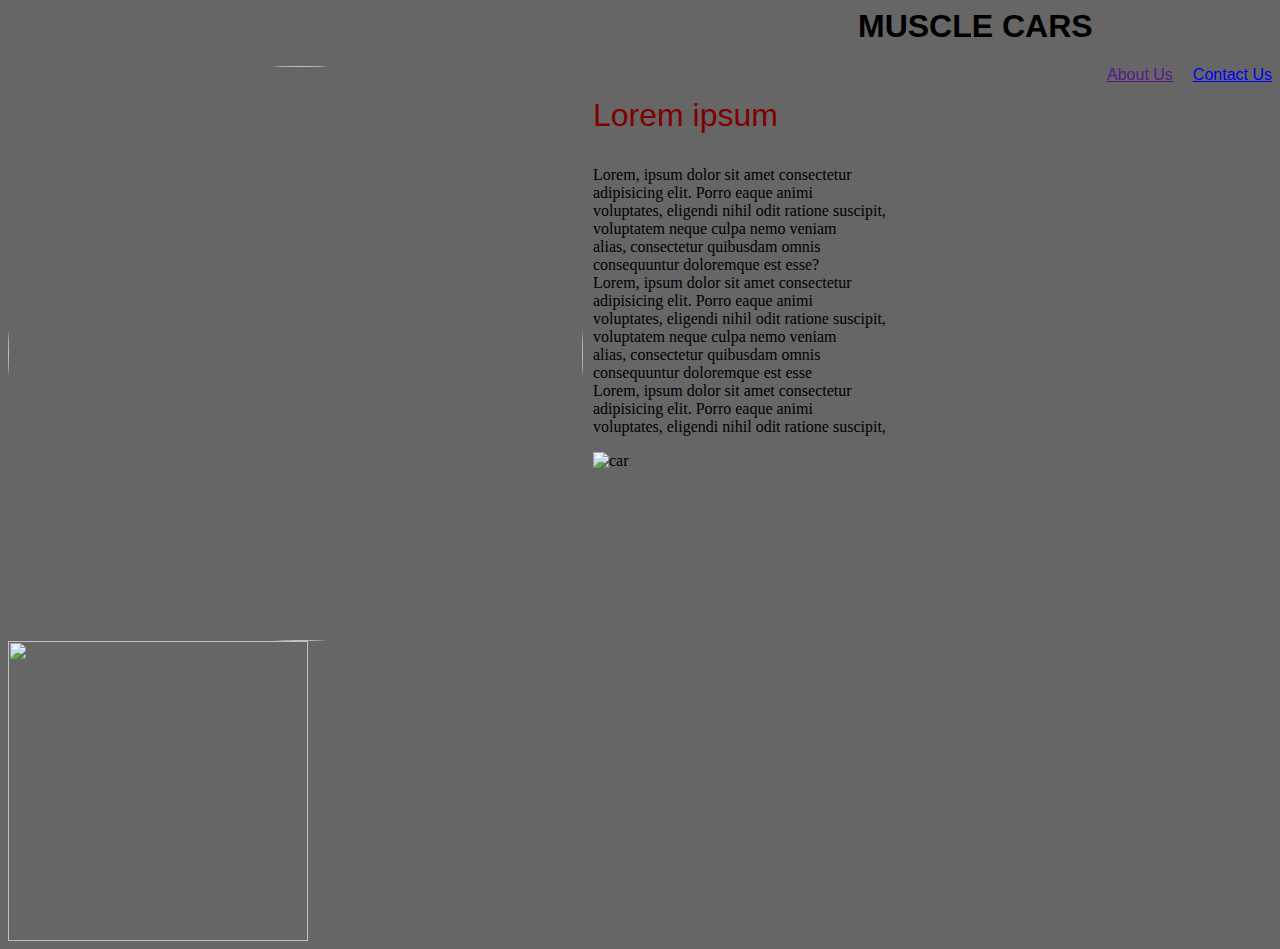
==== index.html @ a3a1e959 "lol" ====
<html lang="en">
    <head>
    <meta charset="UTF-8">
    <meta http-equiv="X-UA-Compatible" content="IE=edge">
    <meta name="viewport" content="width=device-width, initial-scale=1.0">
    <title>Dealership</title>
    </head>
    <body>
    <link rel="stylesheet" href="style.css">

    <h1>MUSCLE CARS</h1>

    <div class="contact-us">

    <a href="4.jpg">Contact Us</a>

    </div>

    <div class="About-us">

    <a href="">About Us</a>
    
    </div>  

    <img class="main" src="Dodge 1.jpg" alt="Vroom Vroom">

    <p class="subhead">Lorem ipsum</p>

    <p class="first">Lorem, ipsum dolor sit amet consectetur <br>
         adipisicing elit. Porro eaque animi <br>
          voluptates, eligendi nihil odit ratione suscipit,<br>
           voluptatem neque culpa nemo veniam <br>
            alias, consectetur quibusdam omnis <br>
             consequuntur doloremque est esse?<br>
             Lorem, ipsum dolor sit amet consectetur <br>
              adipisicing elit. Porro eaque animi <br>
               voluptates, eligendi nihil odit ratione suscipit,<br>
                voluptatem neque culpa nemo veniam <br>
                 alias, consectetur quibusdam omnis <br>
                  consequuntur doloremque est esse<br>
                  Lorem, ipsum dolor sit amet consectetur <br>
                   adipisicing elit. Porro eaque animi <br>
                    voluptates, eligendi nihil odit ratione suscipit,<br>
    </p>

<section>
    <div class="row">
        <div>
            <img class="left-side" src="2.jpg" alt="car">
        </div>
        <div>  
            <img class="middle" src="4.jpg" alt="">
        </div> 
        <div>
            <img class="right-side" src="five.jpg" alt="">
        </div> 
    </div>
</section>
        

</body>
</html>
---- style.css ----
<style>
        p.first
         {font-size: xx-large; margin-top: 175px; padding-left: 10px;font-family: -apple-system, BlinkMacSystemFont, 'Segoe UI', Roboto, Oxygen, Ubuntu, Cantarell, 'Open Sans', 'Helvetica Neue', sans-serif;
        }
        header
        {background-color: red;
        }
        p.subhead 
        {color: rgb(128, 0, 0); font-size: xx-large ;margin-left: 500px;font-family: -apple-system, BlinkMacSystemFont, 'Segoe UI', Roboto, Oxygen, Ubuntu, Cantarell, 'Open Sans', 'Helvetica Neue', sans-serif, Haettenschweiler, 'Arial Narrow Bold', sans-serif;padding-top: 20px;
        }
        h1 
        {font-size: xx-large;margin-left: 850px; font-weight: bold;font-family: -apple-system, BlinkMacSystemFont, 'Segoe UI', Roboto, Oxygen, Ubuntu, Cantarell, 'Open Sans', 'Helvetica Neue', sans-serif;
        }
        img.main 
        {width: 575px;float: left;border-radius: 287px; margin-left: 0px;padding-right: 10px;
        }
        div.about-us{float: right;padding-right: 20px; color: black;font-family: -apple-system, BlinkMacSystemFont, 'Segoe UI', Roboto, Oxygen, Ubuntu, Cantarell, 'Open Sans', 'Helvetica Neue', sans-serif;           
        }
        div.contact-us{float: right;color: black;font-family: -apple-system, BlinkMacSystemFont, 'Segoe UI', Roboto, Oxygen, Ubuntu, Cantarell, 'Open Sans', 'Helvetica Neue', sans-serif;
        }
        img.left{width: 300px;padding-top: 50px;padding-right: 500px;
        }
        img.middle{width: 300px;padding-right: 495px
        }
        img.right{width: 300px;
        }
        body{background-color: rgb(102, 102, 102);
        }
</style>
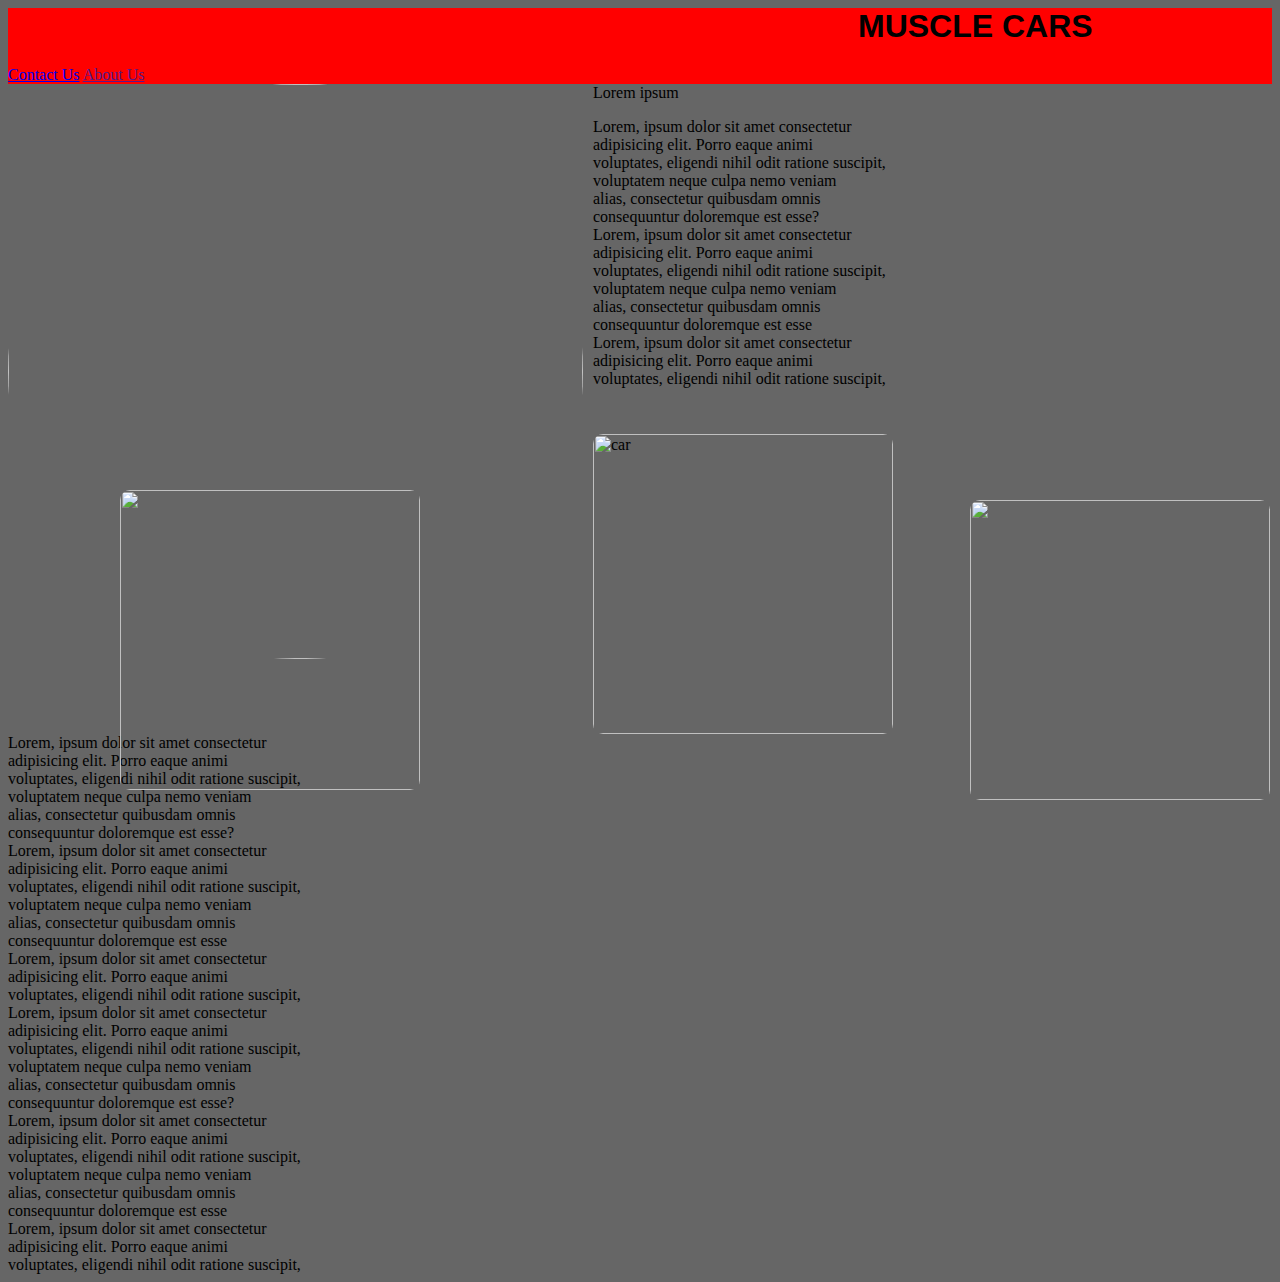
==== commit c52d5e7e: "lol" ====
--- a/index.html
+++ b/index.html
@@ -7,24 +7,19 @@
     </head>
     <body>
     <link rel="stylesheet" href="style.css">
-
+    
+    <header class="main-header">
     <h1>MUSCLE CARS</h1>
 
-    <div class="contact-us">
+    <a class="contact-us" href="4.jpg">Contact Us</a>
 
-    <a href="4.jpg">Contact Us</a>
+    <a class="About-us" href="">About Us</a>
 
-    </div>
-
-    <div class="About-us">
-
-    <a href="">About Us</a>
-    
-    </div>  
+    </header>   
 
     <img class="main" src="Dodge 1.jpg" alt="Vroom Vroom">
 
-    <p class="subhead">Lorem ipsum</p>
+    <p1>Lorem ipsum</p1>
 
     <p class="first">Lorem, ipsum dolor sit amet consectetur <br>
          adipisicing elit. Porro eaque animi <br>
@@ -48,9 +43,43 @@
         <div>
             <img class="left-side" src="2.jpg" alt="car">
         </div>
+        <div class="left-text">
+            Lorem, ipsum dolor sit amet consectetur <br>
+         adipisicing elit. Porro eaque animi <br>
+          voluptates, eligendi nihil odit ratione suscipit,<br>
+           voluptatem neque culpa nemo veniam <br>
+            alias, consectetur quibusdam omnis <br>
+             consequuntur doloremque est esse?<br>
+             Lorem, ipsum dolor sit amet consectetur <br>
+              adipisicing elit. Porro eaque animi <br>
+               voluptates, eligendi nihil odit ratione suscipit,<br>
+                voluptatem neque culpa nemo veniam <br>
+                 alias, consectetur quibusdam omnis <br>
+                  consequuntur doloremque est esse<br>
+                  Lorem, ipsum dolor sit amet consectetur <br>
+                   adipisicing elit. Porro eaque animi <br>
+                    voluptates, eligendi nihil odit ratione suscipit,<br>
+        </div>
         <div>  
             <img class="middle" src="4.jpg" alt="">
         </div> 
+        <div class="middle-text">
+            Lorem, ipsum dolor sit amet consectetur <br>
+         adipisicing elit. Porro eaque animi <br>
+          voluptates, eligendi nihil odit ratione suscipit,<br>
+           voluptatem neque culpa nemo veniam <br>
+            alias, consectetur quibusdam omnis <br>
+             consequuntur doloremque est esse?<br>
+             Lorem, ipsum dolor sit amet consectetur <br>
+              adipisicing elit. Porro eaque animi <br>
+               voluptates, eligendi nihil odit ratione suscipit,<br>
+                voluptatem neque culpa nemo veniam <br>
+                 alias, consectetur quibusdam omnis <br>
+                  consequuntur doloremque est esse<br>
+                  Lorem, ipsum dolor sit amet consectetur <br>
+                   adipisicing elit. Porro eaque animi <br>
+                    voluptates, eligendi nihil odit ratione suscipit,<br>
+        </div>
         <div>
             <img class="right-side" src="five.jpg" alt="">
         </div> 
--- a/style.css
+++ b/style.css
@@ -18,12 +18,12 @@
         }
         div.contact-us{float: right;color: black;font-family: -apple-system, BlinkMacSystemFont, 'Segoe UI', Roboto, Oxygen, Ubuntu, Cantarell, 'Open Sans', 'Helvetica Neue', sans-serif;
         }
-        img.left{width: 300px;padding-top: 50px;padding-right: 500px;
-        }
-        img.middle{width: 300px;padding-right: 495px
-        }
-        img.right{width: 300px;
-        }
         body{background-color: rgb(102, 102, 102);
         }
+        img.left-side{width: 300px; border-radius: 10px; margin-top: 30px;
+        }
+        img.middle{width: 300px; border-radius: 10px;float: right;position: absolute; top: 490;right: 860;
+        }
+        img.right-side{width: 300px;border-radius: 10px;position: absolute;top: 500;right: 0;margin-right: 10px;
+        }
 </style>
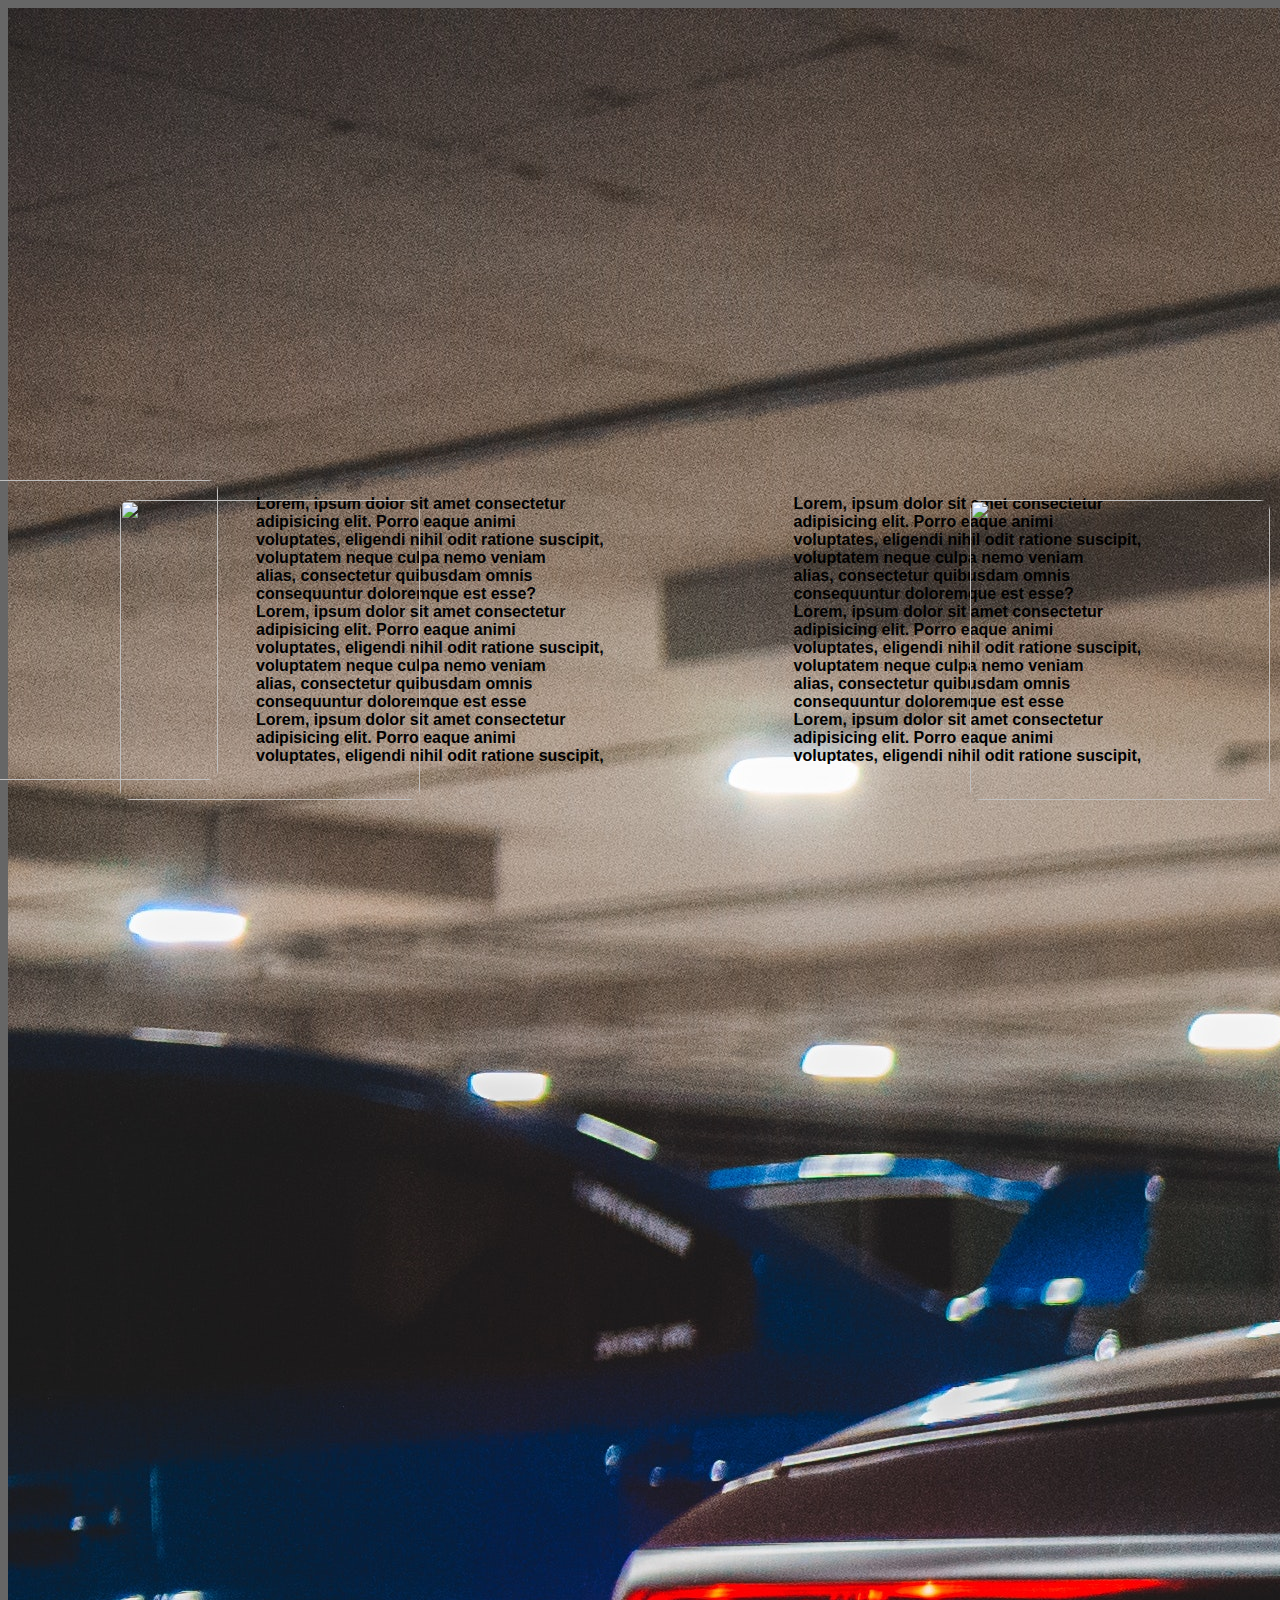
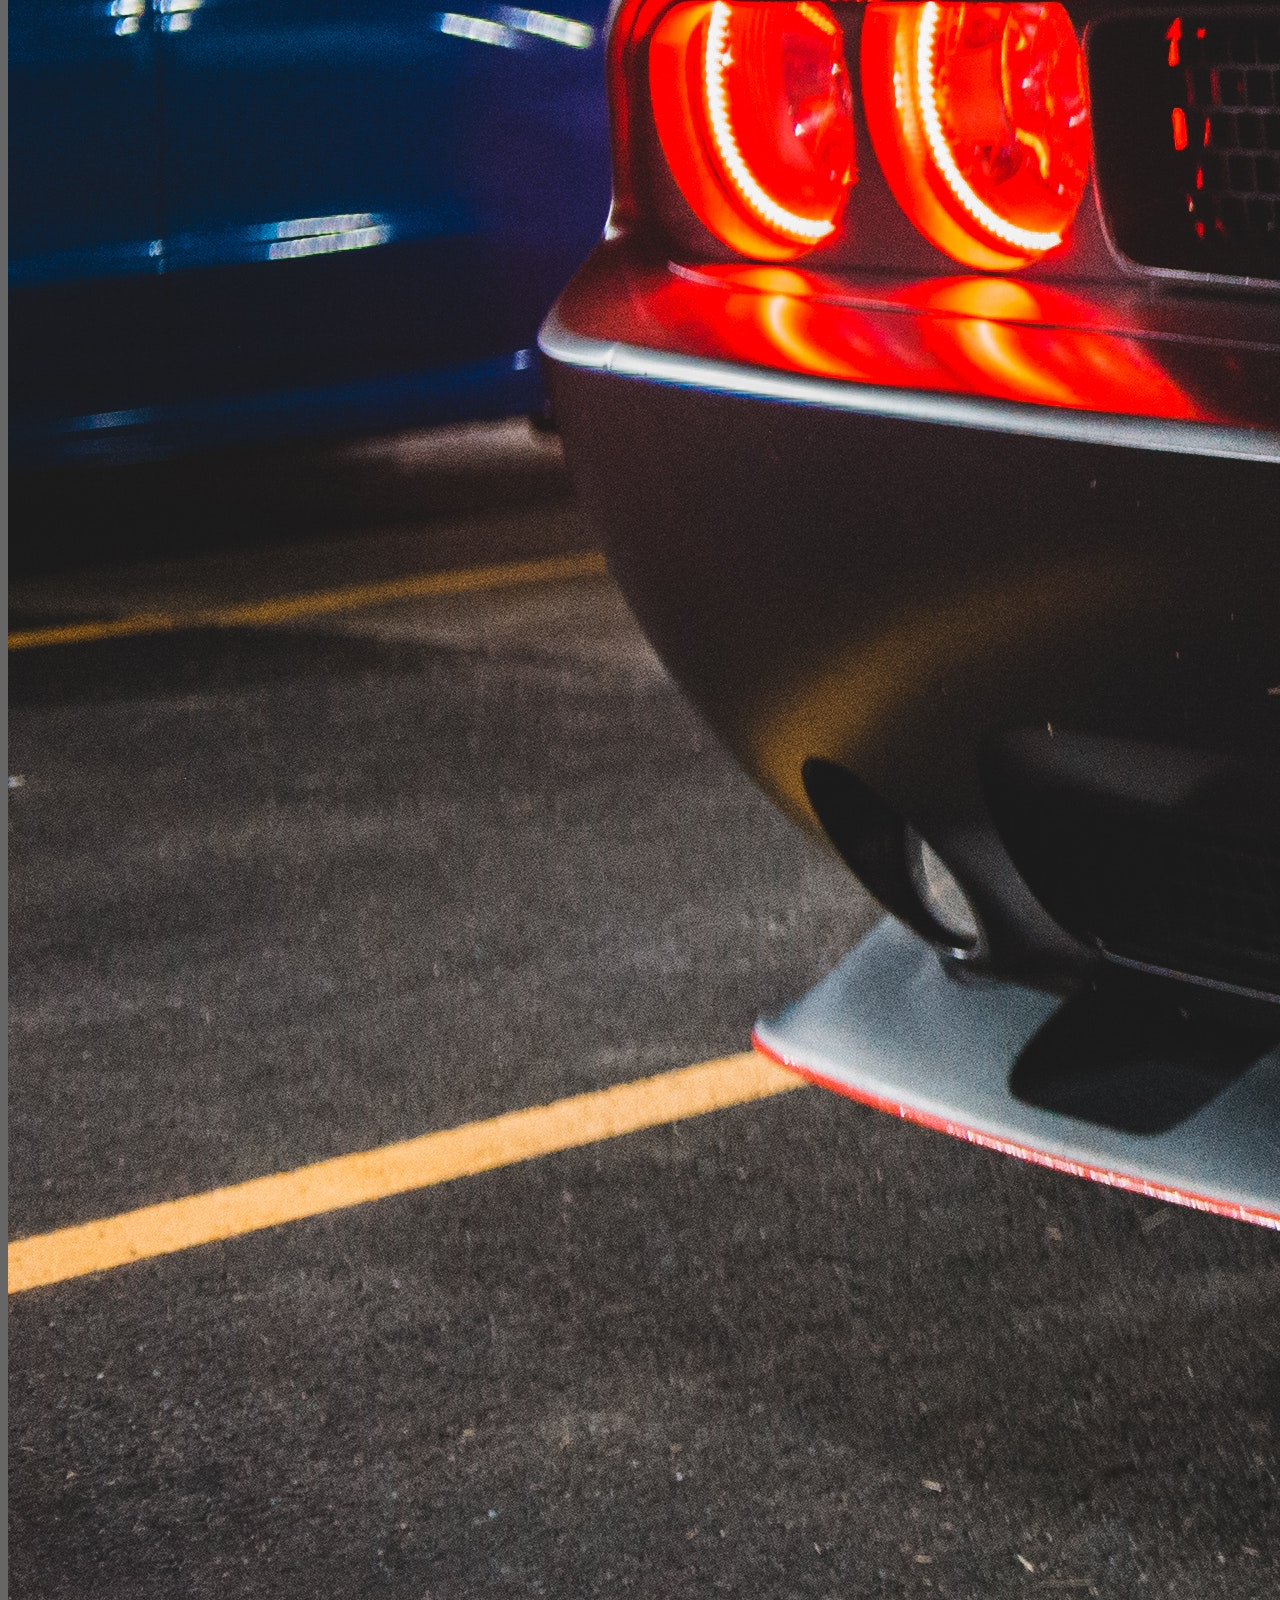
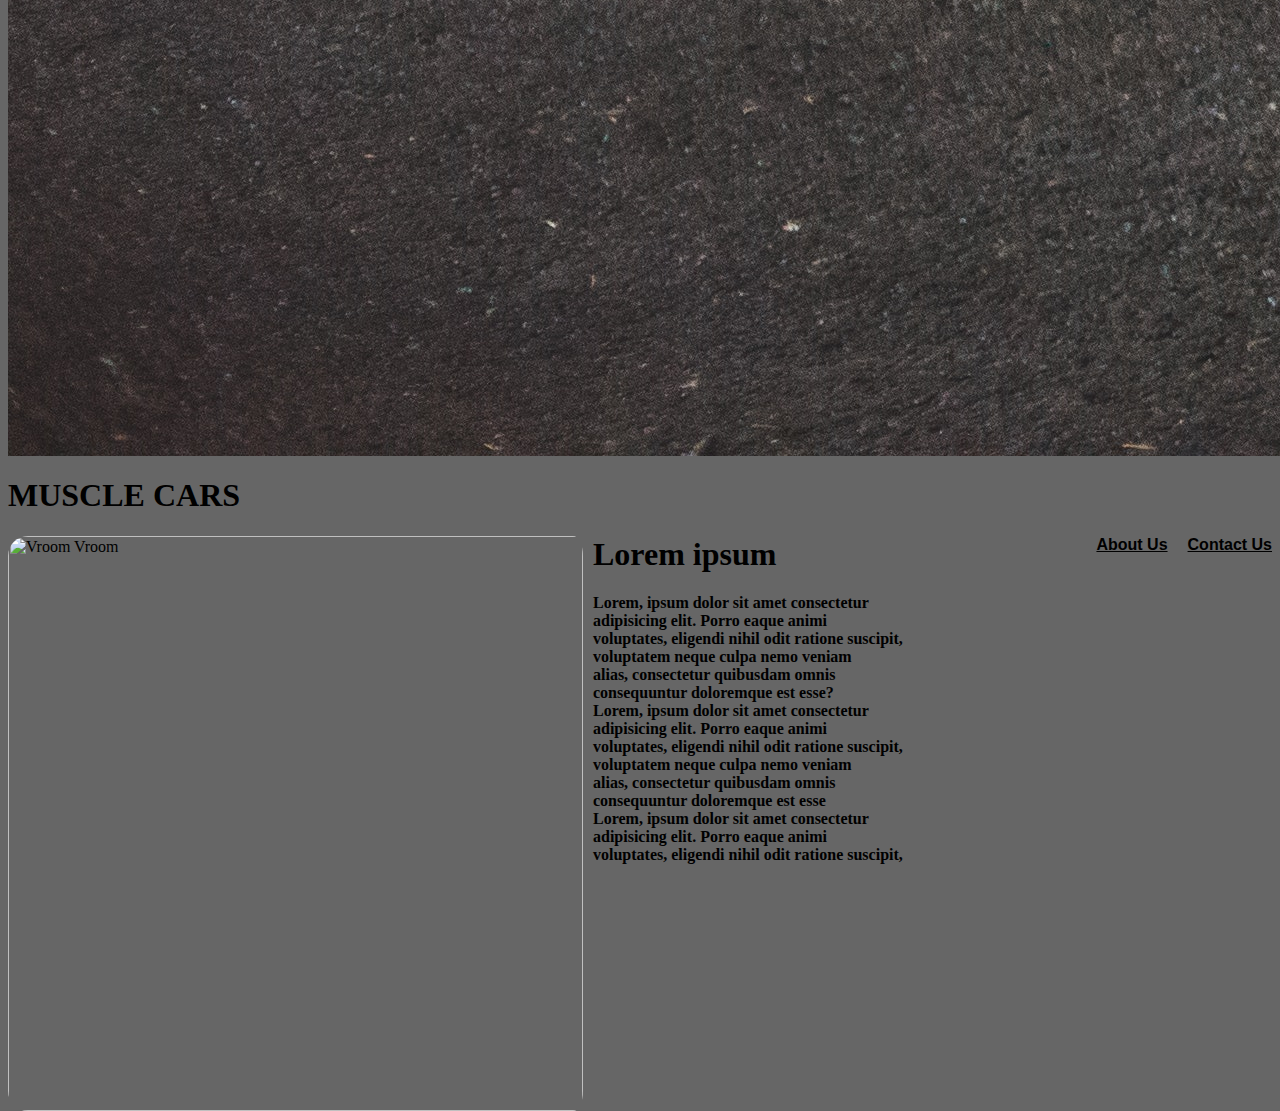
==== commit a44ce7e8: "done for today which is wednesday" ====
--- a/index.html
+++ b/index.html
@@ -4,24 +4,50 @@
     <meta http-equiv="X-UA-Compatible" content="IE=edge">
     <meta name="viewport" content="width=device-width, initial-scale=1.0">
     <title>Dealership</title>
+    <img class="header-image" src="display.jpg" alt="">
     </head>
     <body>
     <link rel="stylesheet" href="style.css">
     
     <header class="main-header">
-    <h1>MUSCLE CARS</h1>
+    <h1 class="main-header"><b>MUSCLE CARS</b></h1>
 
-    <a class="contact-us" href="4.jpg">Contact Us</a>
+    <a class="contact-us" href="4.jpg"><b>Contact Us</b></a>
 
-    <a class="About-us" href="">About Us</a>
+    <a class="About-us" href=""><b>About Us</b></a>
 
     </header>   
 
     <img class="main" src="Dodge 1.jpg" alt="Vroom Vroom">
 
-    <p1>Lorem ipsum</p1>
+    <h1 class="first-title">Lorem ipsum</h1>
 
-    <p class="first">Lorem, ipsum dolor sit amet consectetur <br>
+    <p class="first-text">
+        <b>
+        Lorem, ipsum dolor sit amet consectetur <br>
+        adipisicing elit. Porro eaque animi <br>
+         voluptates, eligendi nihil odit ratione suscipit,<br>
+          voluptatem neque culpa nemo veniam <br>
+           alias, consectetur quibusdam omnis <br>
+            consequuntur doloremque est esse?<br>
+            Lorem, ipsum dolor sit amet consectetur <br>
+             adipisicing elit. Porro eaque animi <br>
+              voluptates, eligendi nihil odit ratione suscipit,<br>
+               voluptatem neque culpa nemo veniam <br>
+                alias, consectetur quibusdam omnis <br>
+                 consequuntur doloremque est esse<br>
+                 Lorem, ipsum dolor sit amet consectetur <br>
+                  adipisicing elit. Porro eaque animi <br>
+                   voluptates, eligendi nihil odit ratione suscipit,<br>
+                </b></p>
+
+<section>
+    <div class="row">
+        <div>
+            <img class="left-side" src="2.jpg" alt="car">
+        </div>
+        <div class="left-text">
+                <b> Lorem, ipsum dolor sit amet consectetur <br>
          adipisicing elit. Porro eaque animi <br>
           voluptates, eligendi nihil odit ratione suscipit,<br>
            voluptatem neque culpa nemo veniam <br>
@@ -36,15 +62,13 @@
                   Lorem, ipsum dolor sit amet consectetur <br>
                    adipisicing elit. Porro eaque animi <br>
                     voluptates, eligendi nihil odit ratione suscipit,<br>
-    </p>
-
-<section>
-    <div class="row">
-        <div>
-            <img class="left-side" src="2.jpg" alt="car">
+                </b>
         </div>
-        <div class="left-text">
-            Lorem, ipsum dolor sit amet consectetur <br>
+        <div>  
+            <img class="middle" src="4.jpg" alt="">
+        </div> 
+        <div class="middle-text">
+            <b> Lorem, ipsum dolor sit amet consectetur <br>
          adipisicing elit. Porro eaque animi <br>
           voluptates, eligendi nihil odit ratione suscipit,<br>
            voluptatem neque culpa nemo veniam <br>
@@ -59,26 +83,7 @@
                   Lorem, ipsum dolor sit amet consectetur <br>
                    adipisicing elit. Porro eaque animi <br>
                     voluptates, eligendi nihil odit ratione suscipit,<br>
-        </div>
-        <div>  
-            <img class="middle" src="4.jpg" alt="">
-        </div> 
-        <div class="middle-text">
-            Lorem, ipsum dolor sit amet consectetur <br>
-         adipisicing elit. Porro eaque animi <br>
-          voluptates, eligendi nihil odit ratione suscipit,<br>
-           voluptatem neque culpa nemo veniam <br>
-            alias, consectetur quibusdam omnis <br>
-             consequuntur doloremque est esse?<br>
-             Lorem, ipsum dolor sit amet consectetur <br>
-              adipisicing elit. Porro eaque animi <br>
-               voluptates, eligendi nihil odit ratione suscipit,<br>
-                voluptatem neque culpa nemo veniam <br>
-                 alias, consectetur quibusdam omnis <br>
-                  consequuntur doloremque est esse<br>
-                  Lorem, ipsum dolor sit amet consectetur <br>
-                   adipisicing elit. Porro eaque animi <br>
-                    voluptates, eligendi nihil odit ratione suscipit,<br>
+                </b>
         </div>
         <div>
             <img class="right-side" src="five.jpg" alt="">
--- a/style.css
+++ b/style.css
@@ -1,29 +1,24 @@
 <style>
-        p.first
-         {font-size: xx-large; margin-top: 175px; padding-left: 10px;font-family: -apple-system, BlinkMacSystemFont, 'Segoe UI', Roboto, Oxygen, Ubuntu, Cantarell, 'Open Sans', 'Helvetica Neue', sans-serif;
-        }
-        header
-        {background-color: red;
-        }
-        p.subhead 
-        {color: rgb(128, 0, 0); font-size: xx-large ;margin-left: 500px;font-family: -apple-system, BlinkMacSystemFont, 'Segoe UI', Roboto, Oxygen, Ubuntu, Cantarell, 'Open Sans', 'Helvetica Neue', sans-serif, Haettenschweiler, 'Arial Narrow Bold', sans-serif;padding-top: 20px;
-        }
-        h1 
-        {font-size: xx-large;margin-left: 850px; font-weight: bold;font-family: -apple-system, BlinkMacSystemFont, 'Segoe UI', Roboto, Oxygen, Ubuntu, Cantarell, 'Open Sans', 'Helvetica Neue', sans-serif;
-        }
-        img.main 
-        {width: 575px;float: left;border-radius: 287px; margin-left: 0px;padding-right: 10px;
-        }
-        div.about-us{float: right;padding-right: 20px; color: black;font-family: -apple-system, BlinkMacSystemFont, 'Segoe UI', Roboto, Oxygen, Ubuntu, Cantarell, 'Open Sans', 'Helvetica Neue', sans-serif;           
-        }
-        div.contact-us{float: right;color: black;font-family: -apple-system, BlinkMacSystemFont, 'Segoe UI', Roboto, Oxygen, Ubuntu, Cantarell, 'Open Sans', 'Helvetica Neue', sans-serif;
-        }
-        body{background-color: rgb(102, 102, 102);
-        }
-        img.left-side{width: 300px; border-radius: 10px; margin-top: 30px;
-        }
-        img.middle{width: 300px; border-radius: 10px;float: right;position: absolute; top: 490;right: 860;
-        }
-        img.right-side{width: 300px;border-radius: 10px;position: absolute;top: 500;right: 0;margin-right: 10px;
-        }
+h1.main-header {
+font-size: xx-large;margin-left: 850px;font-family: -apple-system, BlinkMacSystemFont, 'Segoe UI', Roboto, Oxygen, Ubuntu, Cantarell, 'Open Sans', 'Helvetica Neue', sans-serif;
+}
+img.main 
+{width: 575px;float: left;border-radius: 20px; margin-left: 0px;padding-right: 10px;
+}
+a.about-us{float: right;padding-right: 20px; color: black;font-family: -apple-system, BlinkMacSystemFont, 'Segoe UI', Roboto, Oxygen, Ubuntu, Cantarell, 'Open Sans', 'Helvetica Neue', sans-serif;           
+}
+a.contact-us{float: right;color: black;font-family: -apple-system, BlinkMacSystemFont, 'Segoe UI', Roboto, Oxygen, Ubuntu, Cantarell, 'Open Sans', 'Helvetica Neue', sans-serif;
+}
+body{background-color: rgb(102, 102, 102);
+}
+img.left-side{width: 300px; border-radius: 10px; margin-top: 30px;position: absolute;right: 83%;top: 50%;
+}
+img.middle{width: 300px; border-radius: 10px;float: right;position: absolute; top: 500;right: 860;
+}
+img.right-side{width: 300px;border-radius: 10px;position: absolute;top: 500;right: 0;margin-right: 10px;
+}
+div.left-text{position: absolute;left: 20%; bottom: 15%;font-family: -apple-system, BlinkMacSystemFont, 'Segoe UI', Roboto, Oxygen, Ubuntu, Cantarell, 'Open Sans', 'Helvetica Neue', sans-serif;
+}
+div.middle-text{position: absolute;left: 62%;bottom: 15%;font-family: -apple-system, BlinkMacSystemFont, 'Segoe UI', Roboto, Oxygen, Ubuntu, Cantarell, 'Open Sans', 'Helvetica Neue', sans-serif;
+}
 </style>
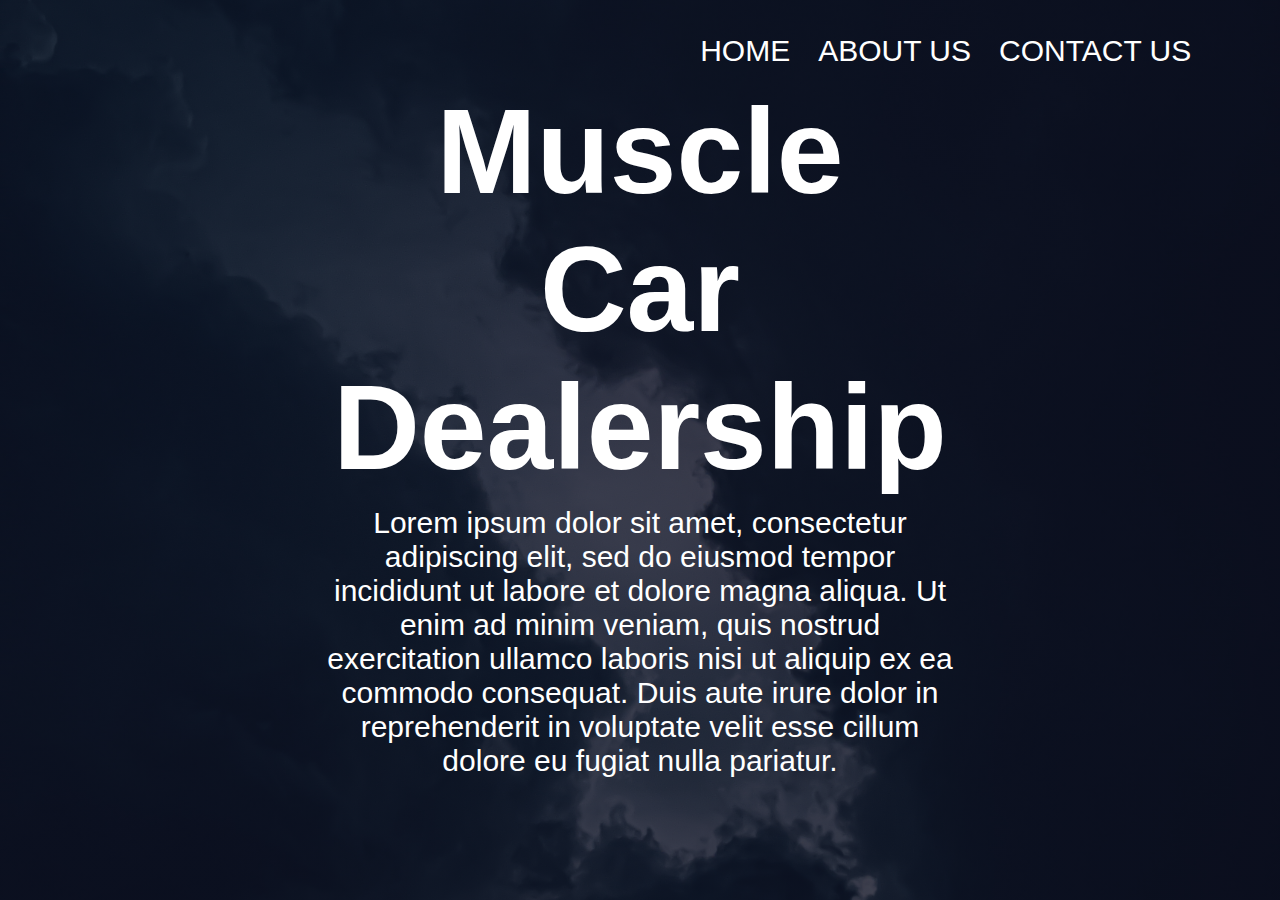
==== commit f911193b: "gud" ====
--- a/index.html
+++ b/index.html
@@ -1,99 +1,36 @@
 <html lang="en">
-    <head>
+<head>
     <meta charset="UTF-8">
     <meta http-equiv="X-UA-Compatible" content="IE=edge">
     <meta name="viewport" content="width=device-width, initial-scale=1.0">
     <title>Dealership</title>
-    <img class="header-image" src="display.jpg" alt="">
-    </head>
-    <body>
     <link rel="stylesheet" href="style.css">
+</head>
+<body>
     
-    <header class="main-header">
-    <h1 class="main-header"><b>MUSCLE CARS</b></h1>
-
-    <a class="contact-us" href="4.jpg"><b>Contact Us</b></a>
-
-    <a class="About-us" href=""><b>About Us</b></a>
-
-    </header>   
-
-    <img class="main" src="Dodge 1.jpg" alt="Vroom Vroom">
-
-    <h1 class="first-title">Lorem ipsum</h1>
-
-    <p class="first-text">
-        <b>
-        Lorem, ipsum dolor sit amet consectetur <br>
-        adipisicing elit. Porro eaque animi <br>
-         voluptates, eligendi nihil odit ratione suscipit,<br>
-          voluptatem neque culpa nemo veniam <br>
-           alias, consectetur quibusdam omnis <br>
-            consequuntur doloremque est esse?<br>
-            Lorem, ipsum dolor sit amet consectetur <br>
-             adipisicing elit. Porro eaque animi <br>
-              voluptates, eligendi nihil odit ratione suscipit,<br>
-               voluptatem neque culpa nemo veniam <br>
-                alias, consectetur quibusdam omnis <br>
-                 consequuntur doloremque est esse<br>
-                 Lorem, ipsum dolor sit amet consectetur <br>
-                  adipisicing elit. Porro eaque animi <br>
-                   voluptates, eligendi nihil odit ratione suscipit,<br>
-                </b></p>
-
-<section>
-    <div class="row">
-        <div>
-            <img class="left-side" src="2.jpg" alt="car">
+<section class="header">
+    <nav>
+        <a href="index.html"></a>
+        <div class="navigation">
+            <ul>
+                <li><a href="index.html">HOME</a></li>
+                <li><a href="about-us.html">ABOUT US</a></li>
+                <li><a href="">CONTACT US</a></li>
+            </ul>
         </div>
-        <div class="left-text">
-                <b> Lorem, ipsum dolor sit amet consectetur <br>
-         adipisicing elit. Porro eaque animi <br>
-          voluptates, eligendi nihil odit ratione suscipit,<br>
-           voluptatem neque culpa nemo veniam <br>
-            alias, consectetur quibusdam omnis <br>
-             consequuntur doloremque est esse?<br>
-             Lorem, ipsum dolor sit amet consectetur <br>
-              adipisicing elit. Porro eaque animi <br>
-               voluptates, eligendi nihil odit ratione suscipit,<br>
-                voluptatem neque culpa nemo veniam <br>
-                 alias, consectetur quibusdam omnis <br>
-                  consequuntur doloremque est esse<br>
-                  Lorem, ipsum dolor sit amet consectetur <br>
-                   adipisicing elit. Porro eaque animi <br>
-                    voluptates, eligendi nihil odit ratione suscipit,<br>
-                </b>
-        </div>
-        <div>  
-            <img class="middle" src="4.jpg" alt="">
-        </div> 
-        <div class="middle-text">
-            <b> Lorem, ipsum dolor sit amet consectetur <br>
-         adipisicing elit. Porro eaque animi <br>
-          voluptates, eligendi nihil odit ratione suscipit,<br>
-           voluptatem neque culpa nemo veniam <br>
-            alias, consectetur quibusdam omnis <br>
-             consequuntur doloremque est esse?<br>
-             Lorem, ipsum dolor sit amet consectetur <br>
-              adipisicing elit. Porro eaque animi <br>
-               voluptates, eligendi nihil odit ratione suscipit,<br>
-                voluptatem neque culpa nemo veniam <br>
-                 alias, consectetur quibusdam omnis <br>
-                  consequuntur doloremque est esse<br>
-                  Lorem, ipsum dolor sit amet consectetur <br>
-                   adipisicing elit. Porro eaque animi <br>
-                    voluptates, eligendi nihil odit ratione suscipit,<br>
-                </b>
-        </div>
-        <div>
-            <img class="right-side" src="five.jpg" alt="">
-        </div> 
-    </div>
+    </nav>
+    
+<div class="text-box">
+    <h1>Muscle Car Dealership</h1>
+    <p>Lorem ipsum dolor sit amet, consectetur adipiscing elit, 
+        sed do eiusmod tempor incididunt ut labore et dolore 
+        magna aliqua. Ut enim ad minim veniam, quis nostrud 
+        exercitation ullamco laboris nisi ut aliquip ex ea 
+        commodo consequat. Duis aute irure dolor in reprehenderit
+        in voluptate velit esse cillum dolore eu fugiat nulla 
+        pariatur.</p>
+</div>    
 </section>
-        
-
+ 
 </body>
-</html>
-
-
-    +</html>--- a/style.css
+++ b/style.css
@@ -1,24 +1,56 @@
-<style>
-h1.main-header {
-font-size: xx-large;margin-left: 850px;font-family: -apple-system, BlinkMacSystemFont, 'Segoe UI', Roboto, Oxygen, Ubuntu, Cantarell, 'Open Sans', 'Helvetica Neue', sans-serif;
+*{
+    margin: 0;
+    padding: 0;
 }
-img.main 
-{width: 575px;float: left;border-radius: 20px; margin-left: 0px;padding-right: 10px;
+.header{
+    min-height: 100vh;
+    width: 100%;
+    background-image: linear-gradient(rgba(4,9,30,0.7),rgba(4,9,30,0.7)),url(main-back.jpg);
+    background-position: center;
+    background-size: cover;
+    position: relative;
+
 }
-a.about-us{float: right;padding-right: 20px; color: black;font-family: -apple-system, BlinkMacSystemFont, 'Segoe UI', Roboto, Oxygen, Ubuntu, Cantarell, 'Open Sans', 'Helvetica Neue', sans-serif;           
+nav{
+    display: flex;
+    padding:2% 6%;
+    justify-content:space-between;
+    align-items: center;
 }
-a.contact-us{float: right;color: black;font-family: -apple-system, BlinkMacSystemFont, 'Segoe UI', Roboto, Oxygen, Ubuntu, Cantarell, 'Open Sans', 'Helvetica Neue', sans-serif;
+.navigation{
+    flex: 1;
+    text-align: right;
 }
-body{background-color: rgb(102, 102, 102);
+.navigation ul li{
+    list-style: none;
+    display: inline-block;
+    padding: 8px 12px;
+    position: relative;
+
 }
-img.left-side{width: 300px; border-radius: 10px; margin-top: 30px;position: absolute;right: 83%;top: 50%;
+.navigation ul li a{
+    color: #fff;
+    text-decoration: none;
+    font-size:30px;
+    font-family: -apple-system, BlinkMacSystemFont, 'Segoe UI', Roboto, Oxygen, Ubuntu, Cantarell, 'Open Sans', 'Helvetica Neue', sans-serif;
 }
-img.middle{width: 300px; border-radius: 10px;float: right;position: absolute; top: 500;right: 860;
+.text-box{
+    width: 90%
+    color: #fff;
+    position: absolute;
+    top: 50%;
+    left: 50%;
+    transform: translate(-50%,-50%);
+    text-align: center;
 }
-img.right-side{width: 300px;border-radius: 10px;position: absolute;top: 500;right: 0;margin-right: 10px;
+.text-box h1{
+    font-size: 120px;
+    font-family: -apple-system, BlinkMacSystemFont, 'Segoe UI', Roboto, Oxygen, Ubuntu, Cantarell, 'Open Sans', 'Helvetica Neue', sans-serif;
+    color: #fff;
 }
-div.left-text{position: absolute;left: 20%; bottom: 15%;font-family: -apple-system, BlinkMacSystemFont, 'Segoe UI', Roboto, Oxygen, Ubuntu, Cantarell, 'Open Sans', 'Helvetica Neue', sans-serif;
+.text-box p{
+    margin: 10px 0 40px;
+    font-family: -apple-system, BlinkMacSystemFont, 'Segoe UI', Roboto, Oxygen, Ubuntu, Cantarell, 'Open Sans', 'Helvetica Neue', sans-serif;
+    font-size: 30px;
+    color: white;
 }
-div.middle-text{position: absolute;left: 62%;bottom: 15%;font-family: -apple-system, BlinkMacSystemFont, 'Segoe UI', Roboto, Oxygen, Ubuntu, Cantarell, 'Open Sans', 'Helvetica Neue', sans-serif;
-}
-</style>
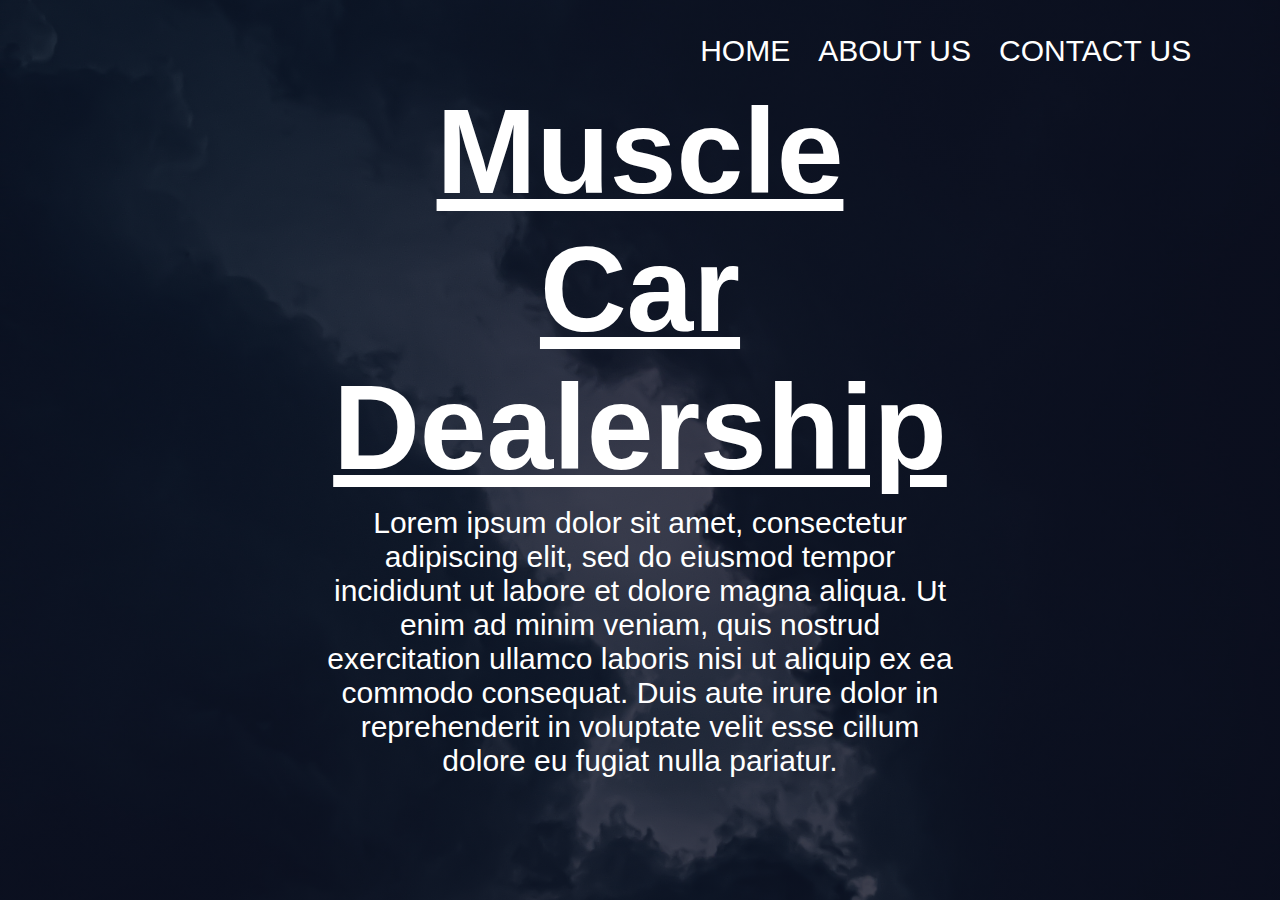
==== commit 56f27b79: "check" ====
--- a/index.html
+++ b/index.html
@@ -15,13 +15,13 @@
             <ul>
                 <li><a href="index.html">HOME</a></li>
                 <li><a href="about-us.html">ABOUT US</a></li>
-                <li><a href="">CONTACT US</a></li>
+                <li><a href="contact-us.html">CONTACT US</a></li>
             </ul>
         </div>
     </nav>
     
 <div class="text-box">
-    <h1>Muscle Car Dealership</h1>
+    <h1><u> Muscle Car Dealership </u></h1>
     <p>Lorem ipsum dolor sit amet, consectetur adipiscing elit, 
         sed do eiusmod tempor incididunt ut labore et dolore 
         magna aliqua. Ut enim ad minim veniam, quis nostrud 
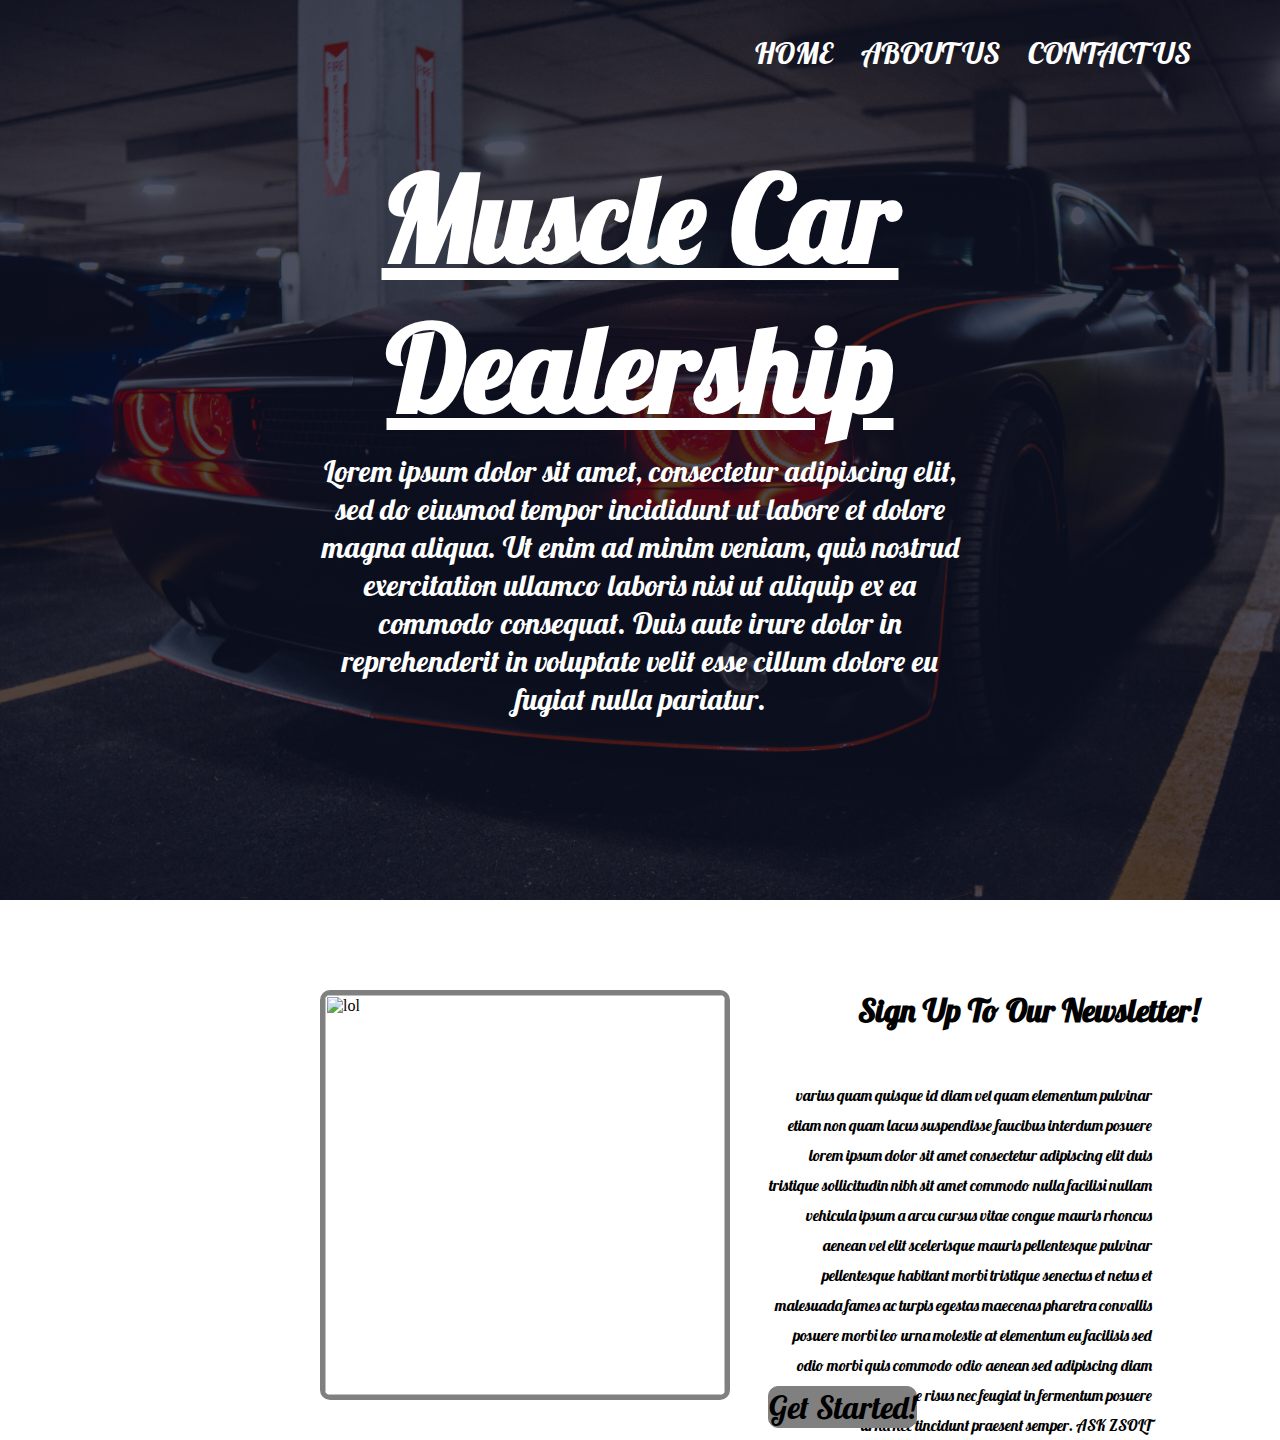
==== commit 1013ef29: "page down section 22-02-16" ====
--- a/index.html
+++ b/index.html
@@ -5,6 +5,9 @@
     <meta name="viewport" content="width=device-width, initial-scale=1.0">
     <title>Dealership</title>
     <link rel="stylesheet" href="style.css">
+    <link rel="preconnect" href="https://fonts.googleapis.com">
+<link rel="preconnect" href="https://fonts.gstatic.com" crossorigin>
+<link href="https://fonts.googleapis.com/css2?family=Lobster&display=swap" rel="stylesheet">
 </head>
 <body>
     
@@ -21,7 +24,9 @@
     </nav>
     
 <div class="text-box">
-    <h1><u> Muscle Car Dealership </u></h1>
+    <h1>
+        <u> Muscle Car Dealership </u>
+    </h1>
     <p>Lorem ipsum dolor sit amet, consectetur adipiscing elit, 
         sed do eiusmod tempor incididunt ut labore et dolore 
         magna aliqua. Ut enim ad minim veniam, quis nostrud 
@@ -29,7 +34,26 @@
         commodo consequat. Duis aute irure dolor in reprehenderit
         in voluptate velit esse cillum dolore eu fugiat nulla 
         pariatur.</p>
-</div>    
+</div>  
+<div class="page-down">
+    <h1>
+        Sign Up To Our Newsletter!
+    </h1>
+    <img src="page-down.jpg" alt="lol">
+    <p>
+        varius quam quisque id diam vel quam elementum pulvinar etiam non quam lacus suspendisse faucibus
+         interdum posuere lorem ipsum dolor sit amet consectetur adipiscing elit duis tristique sollicitudin
+          nibh sit amet commodo nulla facilisi nullam vehicula ipsum a arcu cursus vitae congue mauris
+           rhoncus aenean vel elit scelerisque mauris pellentesque pulvinar pellentesque habitant morbi
+            tristique senectus et netus et malesuada fames ac turpis egestas maecenas pharetra convallis
+             posuere morbi leo urna molestie at elementum eu facilisis sed odio morbi quis commodo odio
+              aenean sed adipiscing diam donec adipiscing tristique risus nec feugiat in fermentum posuere
+               urna nec tincidunt praesent semper. ASK ZSOLT
+    </p>
+    <a href="">
+        Get Started!
+    </a>
+</div>  
 </section>
  
 </body>
--- a/style.css
+++ b/style.css
@@ -5,7 +5,7 @@
 .header{
     min-height: 100vh;
     width: 100%;
-    background-image: linear-gradient(rgba(4,9,30,0.7),rgba(4,9,30,0.7)),url(main-back.jpg);
+    background-image: linear-gradient(rgba(4,9,30,0.7),rgba(4,9,30,0.7)),url(home-back.jpg);
     background-position: center;
     background-size: cover;
     position: relative;
@@ -32,7 +32,7 @@
     color: #fff;
     text-decoration: none;
     font-size:30px;
-    font-family: -apple-system, BlinkMacSystemFont, 'Segoe UI', Roboto, Oxygen, Ubuntu, Cantarell, 'Open Sans', 'Helvetica Neue', sans-serif;
+    font-family: 'Lobster', cursive;
 }
 .text-box{
     width: 90%
@@ -45,12 +45,53 @@
 }
 .text-box h1{
     font-size: 120px;
-    font-family: -apple-system, BlinkMacSystemFont, 'Segoe UI', Roboto, Oxygen, Ubuntu, Cantarell, 'Open Sans', 'Helvetica Neue', sans-serif;
+    font-family: 'Lobster', cursive;
     color: #fff;
 }
 .text-box p{
     margin: 10px 0 40px;
-    font-family: -apple-system, BlinkMacSystemFont, 'Segoe UI', Roboto, Oxygen, Ubuntu, Cantarell, 'Open Sans', 'Helvetica Neue', sans-serif;
+    font-family: 'Lobster', cursive;
     font-size: 30px;
     color: white;
 }
+.page-down h1{
+    font-family: 'Lobster', cursive;
+    position: absolute;
+    top: 100%;
+    left: 67%;
+    margin-top: 7%;
+    font-family: 'Lobster', cursive;
+}
+.page-down p{
+    position: absolute;
+    top: 110%;
+    margin-left: 60%;
+    margin-right: 10%;
+    margin-top: 7%;
+    line-height: 30px;
+    text-align: right;
+    font-family: 'Lobster', cursive;
+}
+.page-down img{
+    width: 400px;
+    position: absolute;
+    top: 110%;
+    margin-left: 25%;
+    border: gray solid 5px;
+    border-radius: 10px;
+}
+.page-down a{
+    text-decoration: none;
+    display: inline-block;
+    color: black;
+    border: 1px gray solid;
+    text-align: center;
+    position: absolute;
+    top: 154%;
+    left: 60%;
+    font-size: xx-large;
+    font-family: -apple-system, BlinkMacSystemFont, 'Segoe UI', Roboto, Oxygen, Ubuntu, Cantarell, 'Open Sans', 'Helvetica Neue', sans-serif;
+    border-radius: 10px;
+    background-color: gray;
+    font-family: 'Lobster', cursive;
+}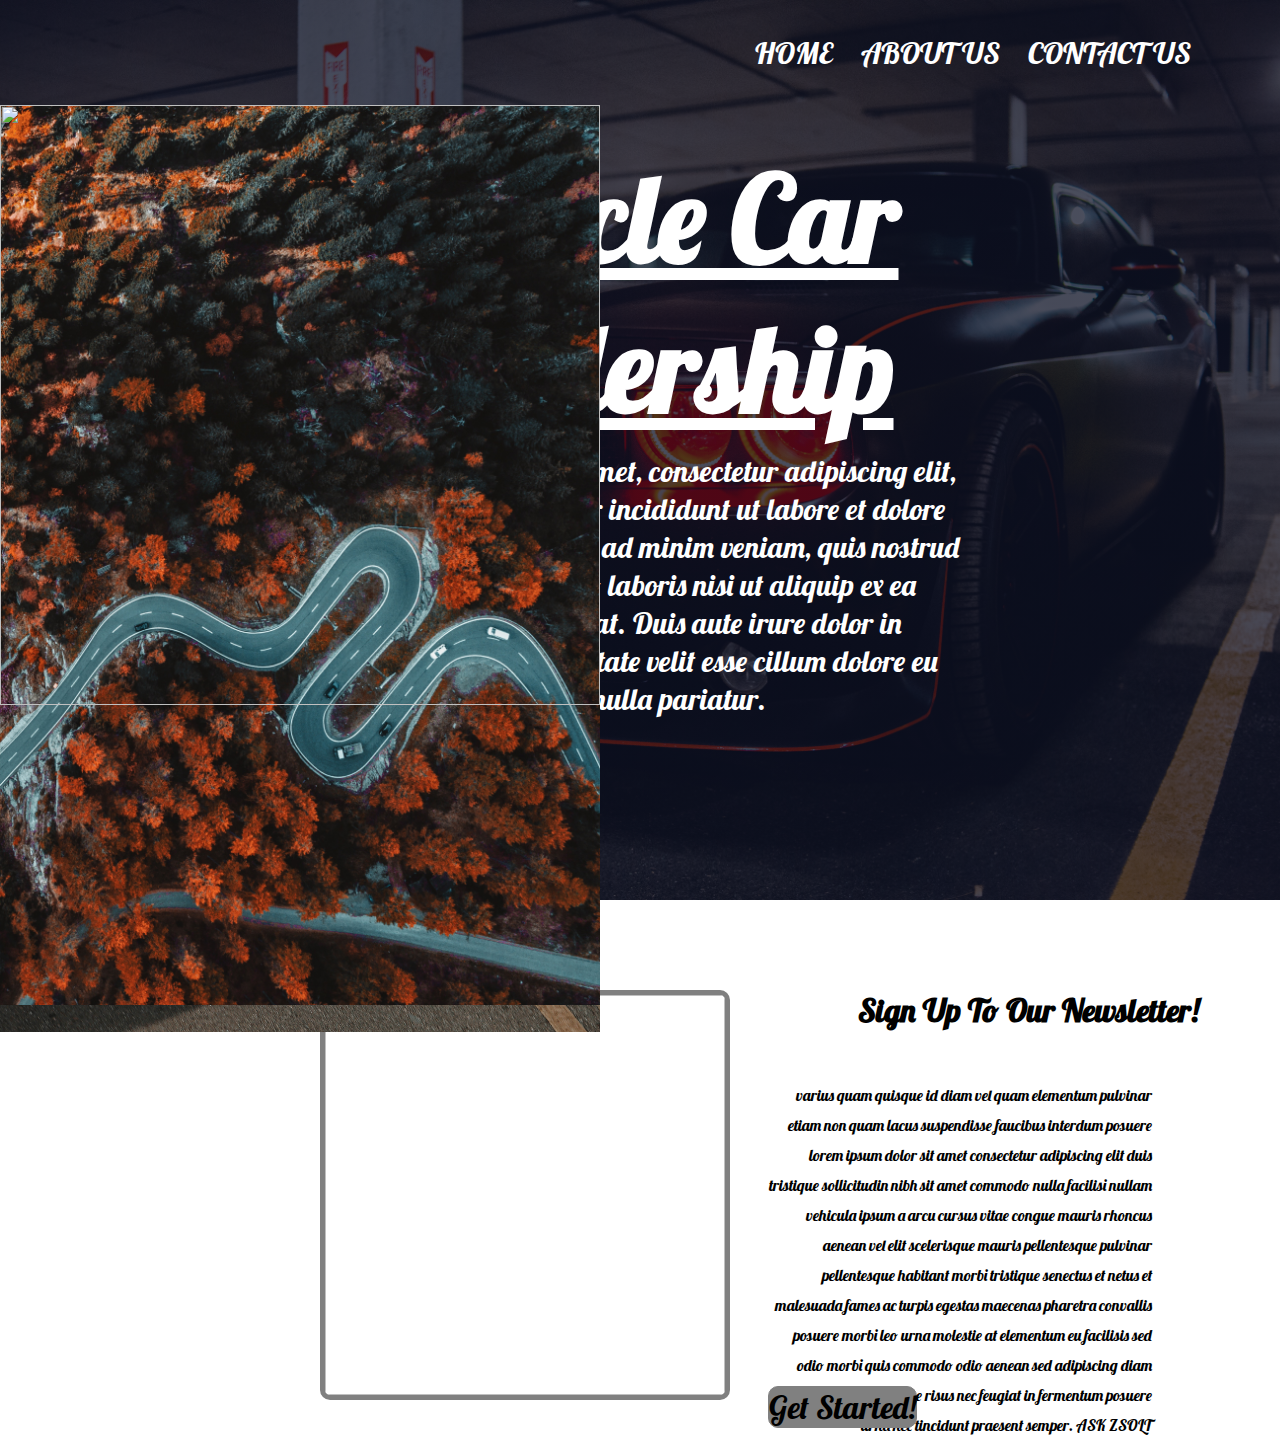
==== commit a63ec9e7: "new images" ====
--- a/index.html
+++ b/index.html
@@ -35,7 +35,7 @@
         in voluptate velit esse cillum dolore eu fugiat nulla 
         pariatur.</p>
 </div>  
-<div class="page-down">
+<div class="second-page">
     <h1>
         Sign Up To Our Newsletter!
     </h1>
@@ -54,6 +54,11 @@
         Get Started!
     </a>
 </div>  
+<div class="third-page">
+    <img src="left.jpg" alt="" class="left">
+    <img src="mid.jpg" alt="" class="middle">
+    <img src="right.jpg" alt="" class="right">
+</div>
 </section>
  
 </body>
--- a/style.css
+++ b/style.css
@@ -54,7 +54,7 @@
     font-size: 30px;
     color: white;
 }
-.page-down h1{
+.second-page h1{
     font-family: 'Lobster', cursive;
     position: absolute;
     top: 100%;
@@ -62,7 +62,7 @@
     margin-top: 7%;
     font-family: 'Lobster', cursive;
 }
-.page-down p{
+.second-page p{
     position: absolute;
     top: 110%;
     margin-left: 60%;
@@ -72,7 +72,7 @@
     text-align: right;
     font-family: 'Lobster', cursive;
 }
-.page-down img{
+.second-page img{
     width: 400px;
     position: absolute;
     top: 110%;
@@ -80,7 +80,7 @@
     border: gray solid 5px;
     border-radius: 10px;
 }
-.page-down a{
+.second-page a{
     text-decoration: none;
     display: inline-block;
     color: black;
@@ -94,4 +94,16 @@
     border-radius: 10px;
     background-color: gray;
     font-family: 'Lobster', cursive;
+}
+.third-page img.left{
+    width: 600px;
+    position: absolute;
+}
+.third-page img.middle{
+    width: 600px;
+    position: absolute;
+}
+.third-page img.right{
+    width: 600px;
+    position: absolute;
 }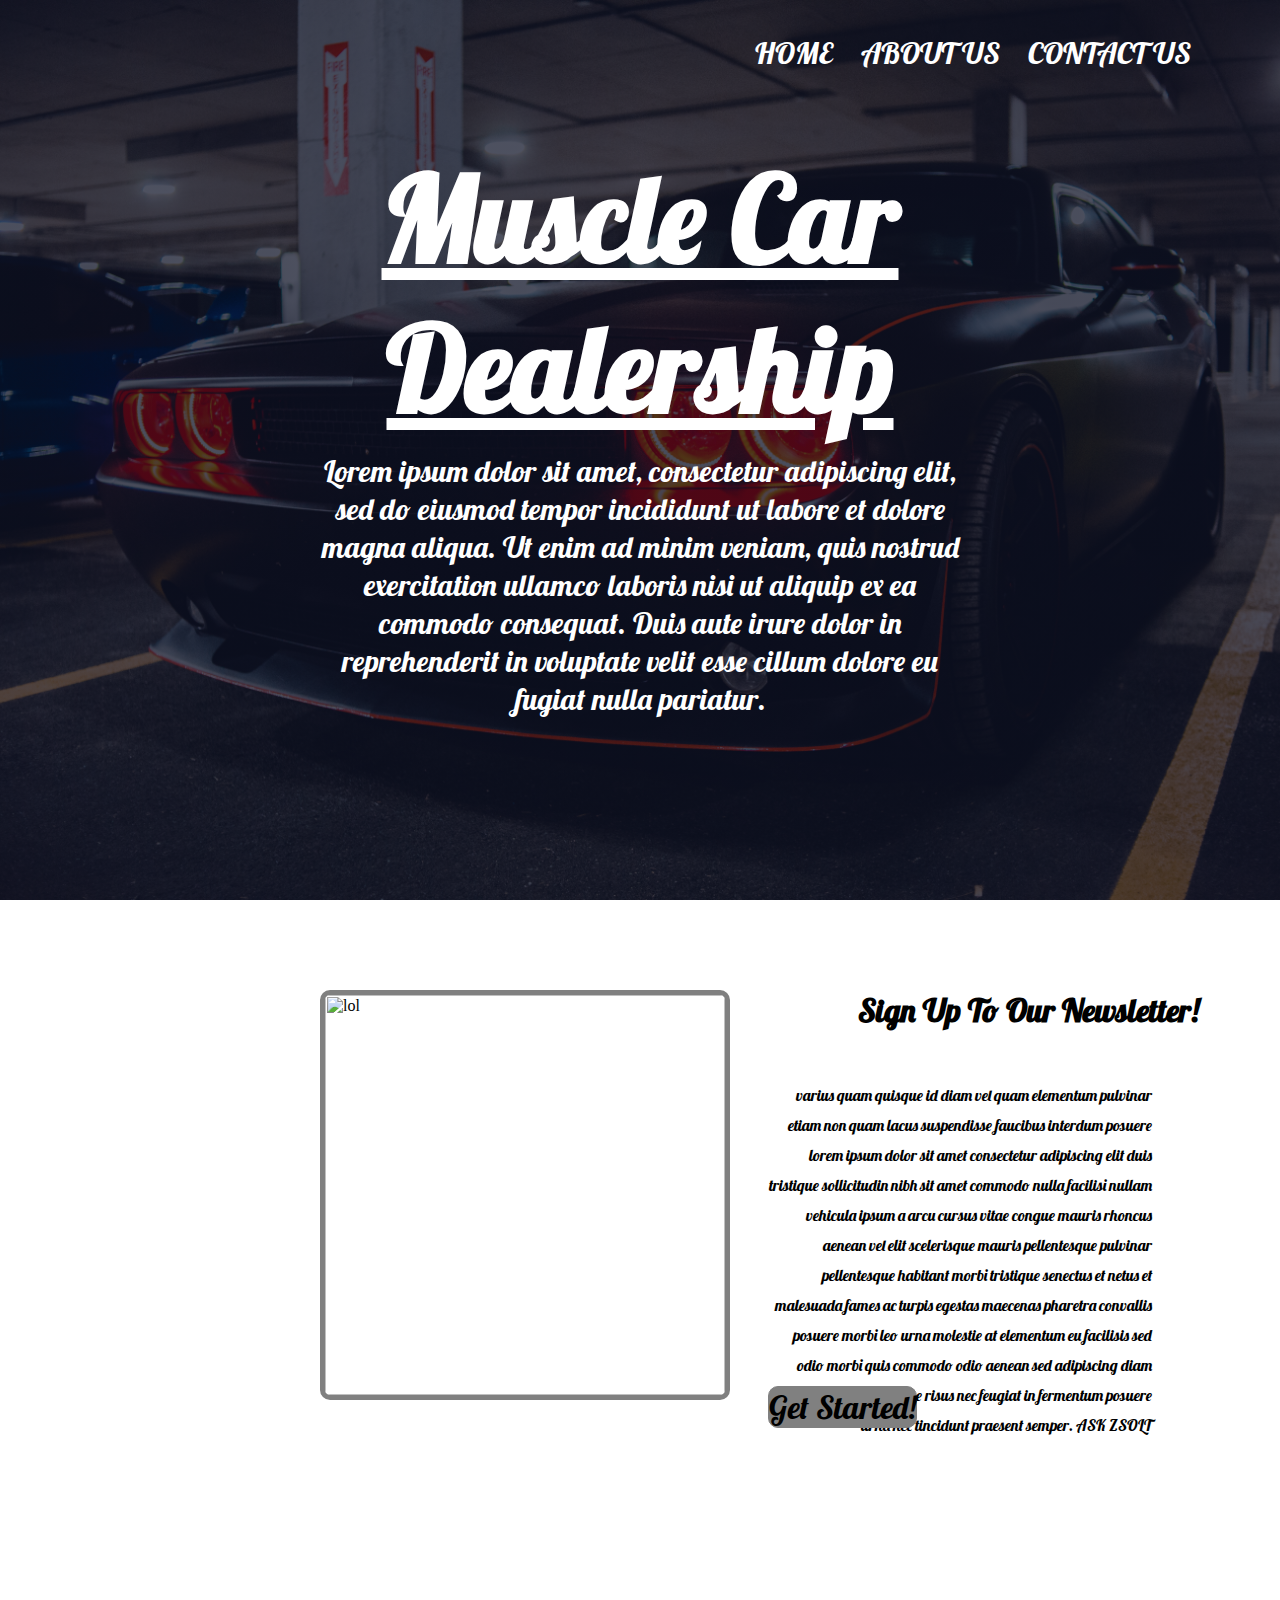
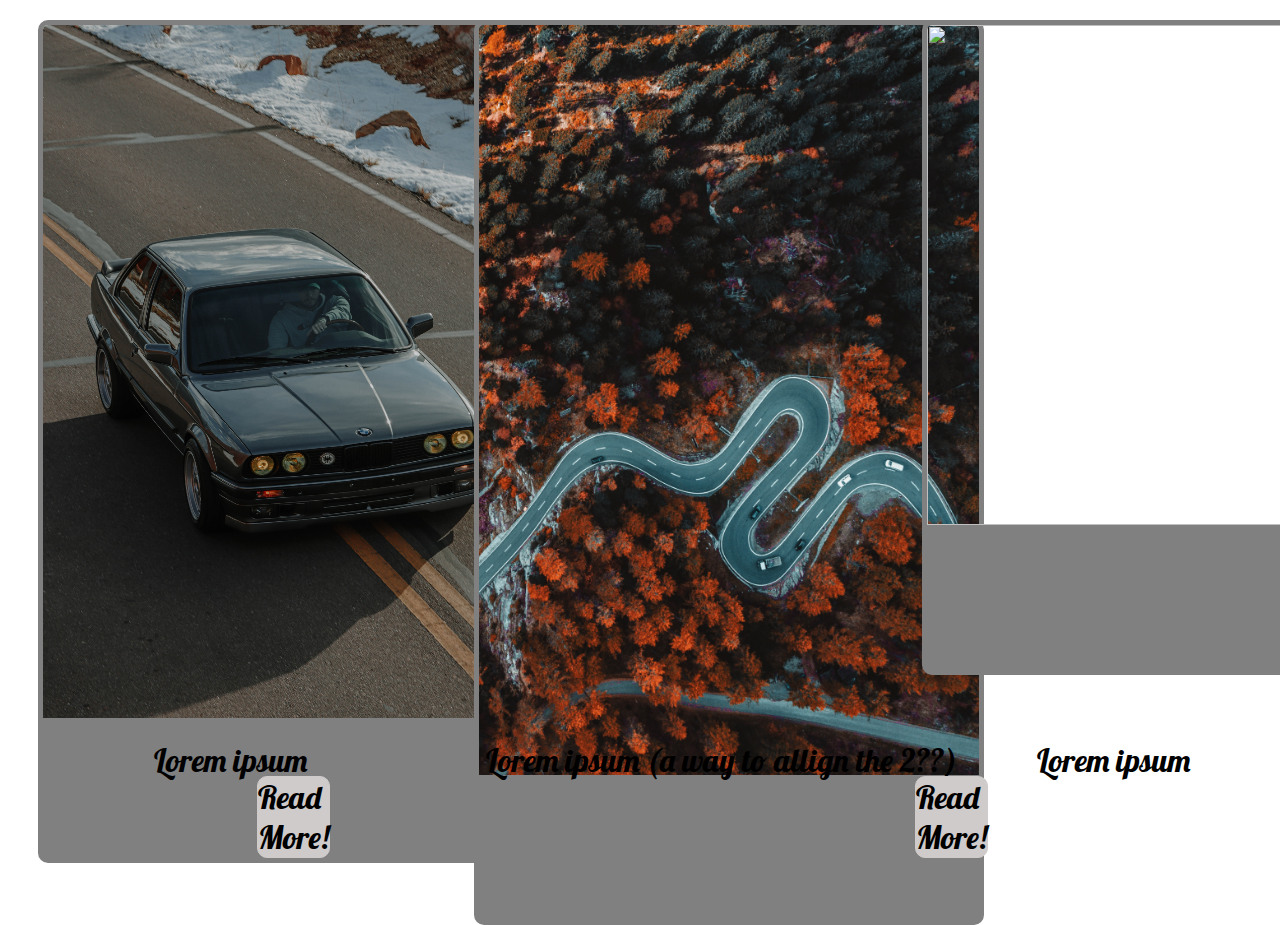
==== commit 7641d114: "done for today 02-17" ====
--- a/index.html
+++ b/index.html
@@ -58,6 +58,28 @@
     <img src="left.jpg" alt="" class="left">
     <img src="mid.jpg" alt="" class="middle">
     <img src="right.jpg" alt="" class="right">
+<div class="texts">
+    <p class="left">
+        Lorem ipsum
+    </p>
+    <p class="middle">
+        Lorem ipsum (a way to allign the 2??)
+    </p>
+    <p class="right">
+        Lorem ipsum
+    </p>
+</div>
+<div class="links">
+    <a href="" class="left">
+        Read More!
+    </a>
+    <a href="" class="middle">
+        Read More!
+    </a>
+    <a href="" class="right">
+        Read More!
+    </a>
+</div>
 </div>
 </section>
  
--- a/style.css
+++ b/style.css
@@ -85,25 +85,99 @@
     display: inline-block;
     color: black;
     border: 1px gray solid;
+    border-radius: 10px;
     text-align: center;
     position: absolute;
     top: 154%;
     left: 60%;
     font-size: xx-large;
-    font-family: -apple-system, BlinkMacSystemFont, 'Segoe UI', Roboto, Oxygen, Ubuntu, Cantarell, 'Open Sans', 'Helvetica Neue', sans-serif;
-    border-radius: 10px;
     background-color: gray;
     font-family: 'Lobster', cursive;
 }
 .third-page img.left{
-    width: 600px;
+    width: 500px;
     position: absolute;
+    top: 180%;
+    left: 3%;
+    border: gray solid 5px;
+    border-bottom: 145px gray solid;
+    border-radius: 10px;
+    height: 77%;
 }
 .third-page img.middle{
-    width: 600px;
+    width: 500px;
     position: absolute;
+    top: 180%;
+    left: 37% ;
+    border: gray solid 5px;
+    border-bottom: 150px gray solid;
+    border-radius: 10px;
 }
 .third-page img.right{
-    width: 600px;
+    width: 500px;
     position: absolute;
-}+    top: 180%;
+    left: 72%;
+    border: gray solid 5px;
+    border-bottom: 150px gray solid;
+    border-radius: 10px;
+}
+.third-page p.left{
+    left: 12%;
+    position: absolute;
+    font-family: 'Lobster', cursive;
+    font-size: xx-large;
+    top: 260%;
+}
+.third-page p.middle{
+    left: 38%;
+    position: absolute;
+    font-family: 'Lobster', cursive;
+    font-size: xx-large;
+    top: 260%;
+}
+.third-page p.right{
+    left: 81%;
+    position: absolute;
+    font-family: 'Lobster', cursive;
+    font-size: xx-large;
+    top: 260%;
+
+}
+.links{
+    position: absolute;
+    top: 264%;
+    font-family: 'Lobster', cursive;
+    font-size: xx-large;
+}
+.links .left{
+    position: absolute;
+    left: 6.8cm;
+    text-decoration: none;
+    display: inline-block;
+    color: black;
+    border: 1px rgb(207, 203, 203) solid;
+    border-radius: 10px;
+    background-color: rgb(207, 203, 203);
+    
+}
+.links .middle{
+    position: absolute;
+    left: 24.2cm;
+    text-decoration: none;
+    display: inline-block;
+    color: black;
+    border: 1px rgb(207, 203, 203) solid;
+    border-radius: 10px;
+    background-color: rgb(207, 203, 203);
+}
+.links .right{
+    position: absolute;
+    left: 42cm;
+    text-decoration: none;
+    display: inline-block;
+    color: black;
+    border: 1px rgb(207, 203, 203) solid;
+    border-radius: 10px;
+    background-color: rgb(207, 203, 203);
+}
